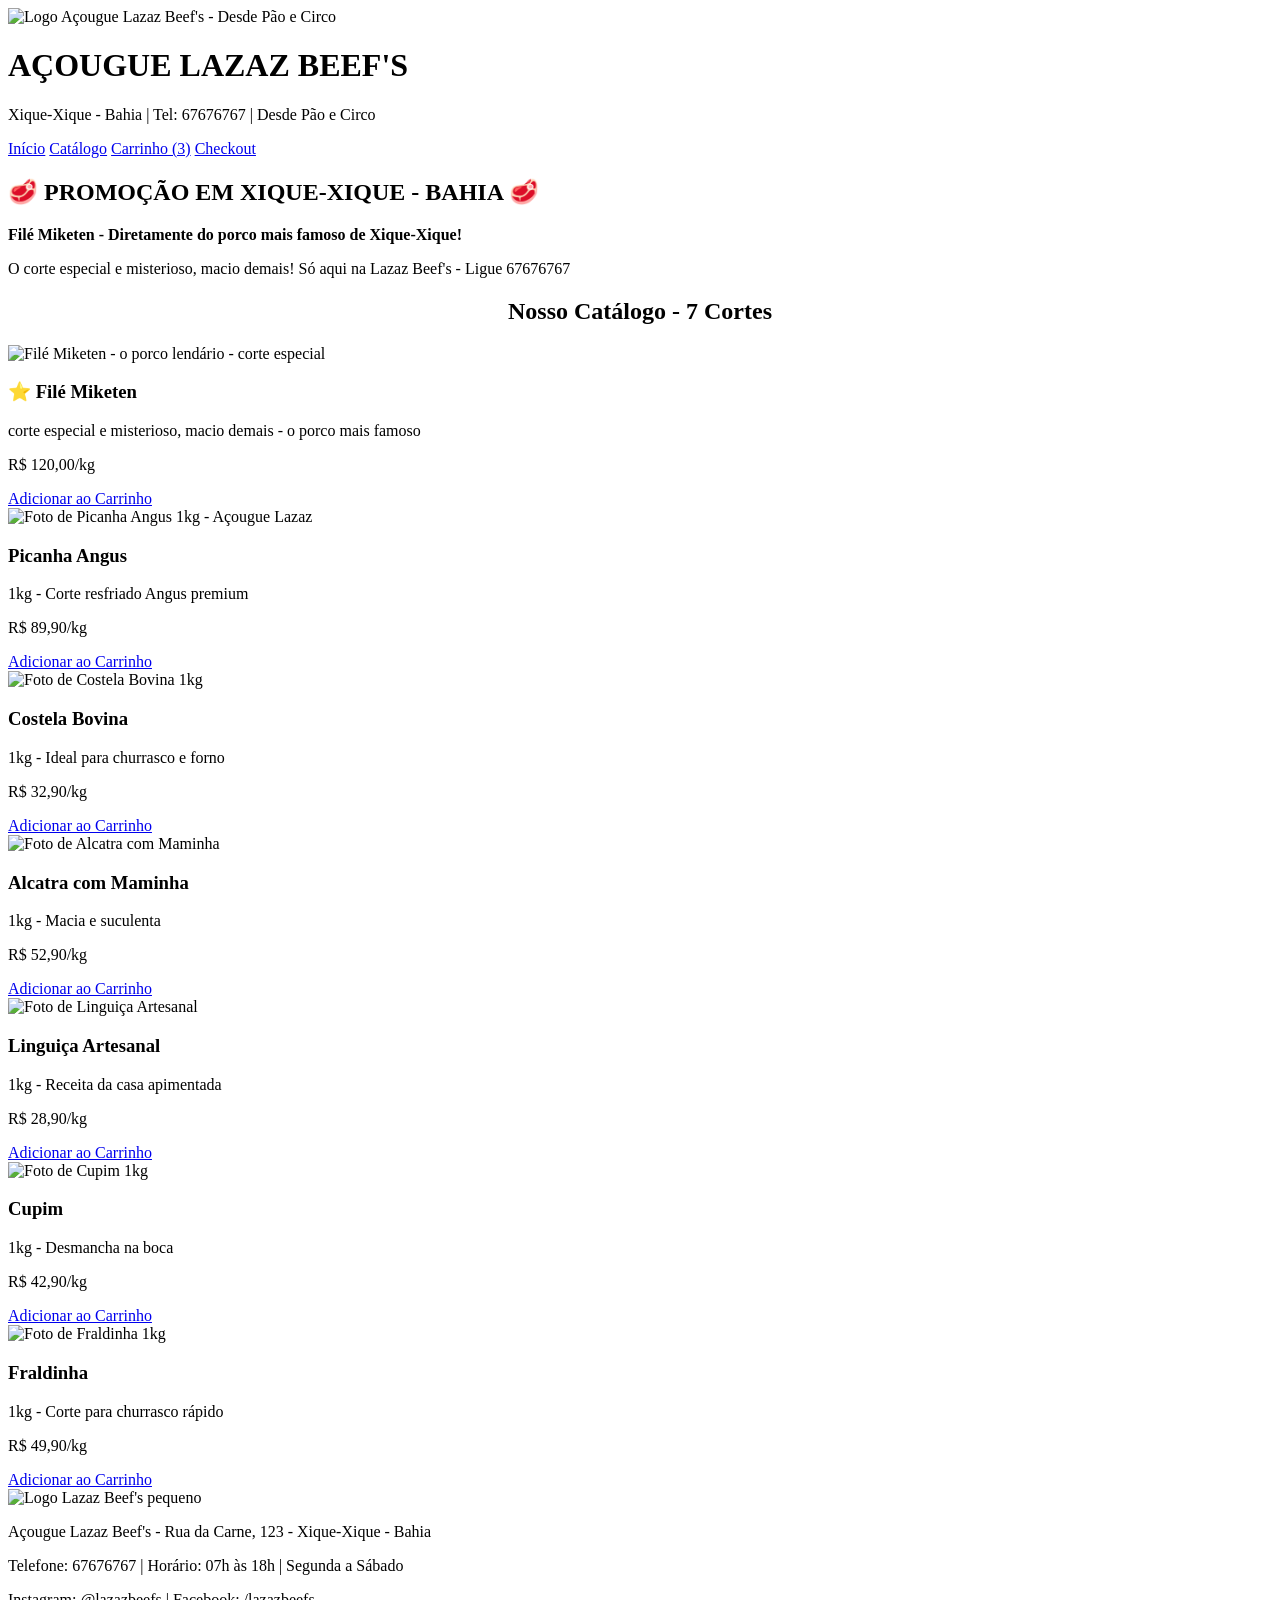
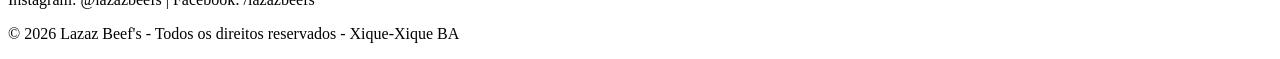
==== index_cliente.html @ 37920ee8 "Add files via upload" ====
<!DOCTYPE html>
<html lang="pt-br">
<head>
<meta charset="UTF-8">
<meta name="viewport" content="width=device-width, initial-scale=1.0">
<title>Lazaz Beef's - Açougue Xique-Xique - Filé Miketen</title>
<link rel="stylesheet" href="css/style.css">
</head>
<body>
<!-- Projeto Açougue Xique-Xique - Aluno João Victor - Kanban: To Do / Doing / Done - Filé Miketen -->

<header>
  <img src="img/logo.png" alt="Logo Açougue Lazaz Beef's - Desde Pão e Circo">
  <h1>AÇOUGUE LAZAZ BEEF'S</h1>
  <p>Xique-Xique - Bahia | Tel: 67676767 | Desde Pão e Circo</p>
</header>
<nav>
  <a href="index_cliente.html">Início</a>
  <a href="index_cliente.html#catalogo">Catálogo</a>
  <a href="carrinho.html">Carrinho (3)</a>
  <a href="checkout.html">Checkout</a>
</nav>

<main>
<section class="banner">
  <h2>🥩 PROMOÇÃO EM XIQUE-XIQUE - BAHIA 🥩</h2>
  <p><strong>Filé Miketen - Diretamente do porco mais famoso de Xique-Xique!</strong></p>
  <p>O corte especial e misterioso, macio demais! Só aqui na Lazaz Beef's - Ligue 67676767</p>
</section>

<section id="catalogo">
<h2 style="text-align:center;">Nosso Catálogo - 7 Cortes</h2>
<div class="catalogo">

<article class="produto destaque">
  <img src="img/miketen.png" alt="Filé Miketen - o porco lendário - corte especial">
  <h3>⭐ Filé Miketen</h3>
  <p>corte especial e misterioso, macio demais - o porco mais famoso</p>
  <p class="preco">R$ 120,00/kg</p>
  <a href="carrinho.html">Adicionar ao Carrinho</a>
</article>

<article class="produto">
  <img src="https://images.unsplash.com/photo-1546964053-d018c93c5d81?w=400&h=300&fit=crop" alt="Foto de Picanha Angus 1kg - Açougue Lazaz">
  <h3>Picanha Angus</h3>
  <p>1kg - Corte resfriado Angus premium</p>
  <p class="preco">R$ 89,90/kg</p>
  <a href="carrinho.html">Adicionar ao Carrinho</a>
</article>

<article class="produto">
  <img src="https://images.unsplash.com/photo-1529193591184-b1d58069ecdd?w=400&h=300&fit=crop" alt="Foto de Costela Bovina 1kg">
  <h3>Costela Bovina</h3>
  <p>1kg - Ideal para churrasco e forno</p>
  <p class="preco">R$ 32,90/kg</p>
  <a href="carrinho.html">Adicionar ao Carrinho</a>
</article>

<article class="produto">
  <img src="https://images.unsplash.com/photo-1603360946369-dc9bb6258143?w=400&h=300&fit=crop" alt="Foto de Alcatra com Maminha">
  <h3>Alcatra com Maminha</h3>
  <p>1kg - Macia e suculenta</p>
  <p class="preco">R$ 52,90/kg</p>
  <a href="carrinho.html">Adicionar ao Carrinho</a>
</article>

<article class="produto">
  <img src="https://images.unsplash.com/photo-1599487488170-d11ec9c172f0?w=400&h=300&fit=crop" alt="Foto de Linguiça Artesanal">
  <h3>Linguiça Artesanal</h3>
  <p>1kg - Receita da casa apimentada</p>
  <p class="preco">R$ 28,90/kg</p>
  <a href="carrinho.html">Adicionar ao Carrinho</a>
</article>

<article class="produto">
  <img src="https://images.unsplash.com/photo-1558030006-450066393d65?w=400&h=300&fit=crop" alt="Foto de Cupim 1kg">
  <h3>Cupim</h3>
  <p>1kg - Desmancha na boca</p>
  <p class="preco">R$ 42,90/kg</p>
  <a href="carrinho.html">Adicionar ao Carrinho</a>
</article>

<article class="produto">
  <img src="https://images.unsplash.com/photo-1558030006-450066393d65?w=400&h=300&fit=crop&q=80" alt="Foto de Fraldinha 1kg">
  <h3>Fraldinha</h3>
  <p>1kg - Corte para churrasco rápido</p>
  <p class="preco">R$ 49,90/kg</p>
  <a href="carrinho.html">Adicionar ao Carrinho</a>
</article>

</div>
</section>
</main>

<footer>
  <img src="img/logo.png" alt="Logo Lazaz Beef's pequeno">
  <p>Açougue Lazaz Beef's - Rua da Carne, 123 - Xique-Xique - Bahia</p>
  <p>Telefone: 67676767 | Horário: 07h às 18h | Segunda a Sábado</p>
  <p>Instagram: @lazazbeefs | Facebook: /lazazbeefs</p>
  <p>&copy; 2026 Lazaz Beef's - Todos os direitos reservados - Xique-Xique BA</p>
</footer>

</body>
</html>
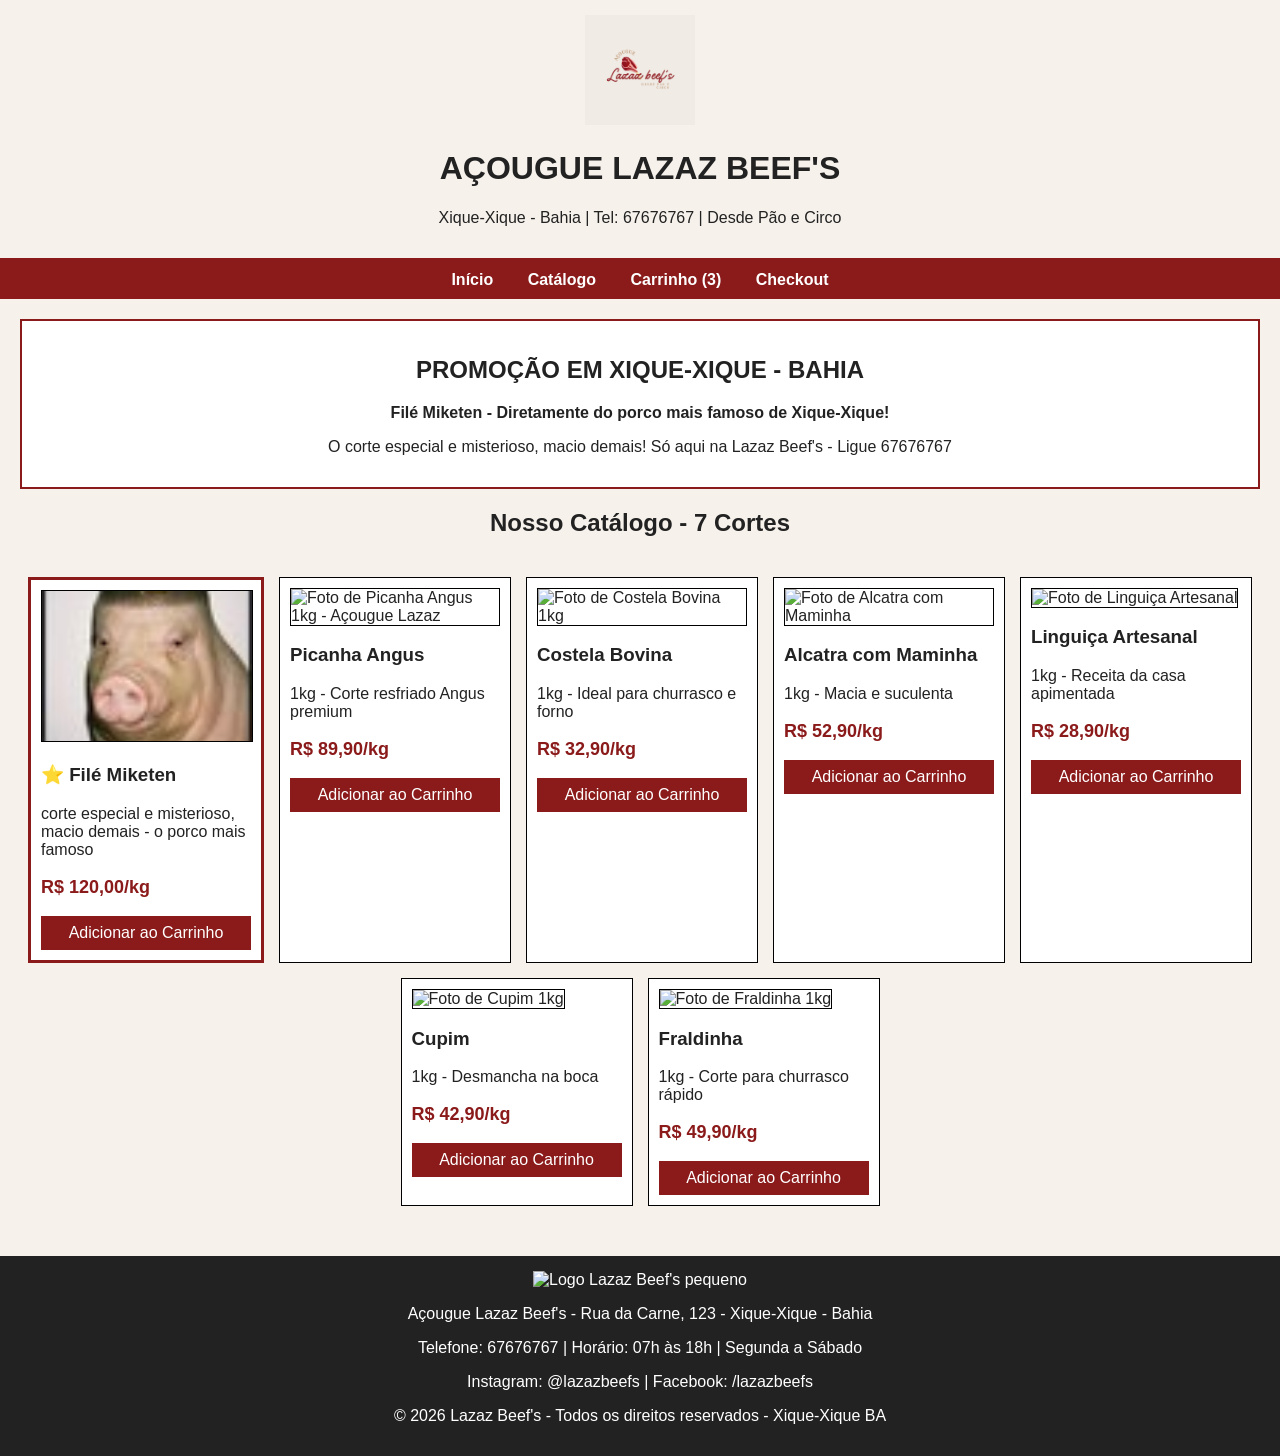
==== commit 36a5973a: "Update index_cliente.html" ====
--- a/index_cliente.html
+++ b/index_cliente.html
@@ -10,7 +10,7 @@
 <!-- Projeto Açougue Xique-Xique - Aluno João Victor - Kanban: To Do / Doing / Done - Filé Miketen -->
 
 <header>
-  <img src="img/logo.png" alt="Logo Açougue Lazaz Beef's - Desde Pão e Circo">
+  <img src="logo.png" alt="Logo Açougue Lazaz Beef's - Desde Pão e Circo">
   <h1>AÇOUGUE LAZAZ BEEF'S</h1>
   <p>Xique-Xique - Bahia | Tel: 67676767 | Desde Pão e Circo</p>
 </header>
@@ -23,7 +23,7 @@
 
 <main>
 <section class="banner">
-  <h2>🥩 PROMOÇÃO EM XIQUE-XIQUE - BAHIA 🥩</h2>
+  <h2>PROMOÇÃO EM XIQUE-XIQUE - BAHIA</h2>
   <p><strong>Filé Miketen - Diretamente do porco mais famoso de Xique-Xique!</strong></p>
   <p>O corte especial e misterioso, macio demais! Só aqui na Lazaz Beef's - Ligue 67676767</p>
 </section>
@@ -33,7 +33,7 @@
 <div class="catalogo">
 
 <article class="produto destaque">
-  <img src="img/miketen.png" alt="Filé Miketen - o porco lendário - corte especial">
+  <img src="miketen.png" alt="Filé Miketen - o porco lendário - corte especial">
   <h3>⭐ Filé Miketen</h3>
   <p>corte especial e misterioso, macio demais - o porco mais famoso</p>
   <p class="preco">R$ 120,00/kg</p>
--- a/css/style.css
+++ b/css/style.css
@@ -0,0 +1,28 @@
+
+/* Projeto Açougue Lazaz Beef's - CSS básico - Xique-Xique Bahia */
+body { font-family: Arial, sans-serif; margin:0; padding:0; background:#F6F1EB; color:#222; }
+header { background:#F6F1EB; border-bottom:3px solid #8B1A1A; padding:15px; text-align:center; }
+header img { height:110px; }
+nav { background:#8B1A1A; padding:10px; text-align:center; }
+nav a { color:white; margin:0 15px; text-decoration:none; font-weight:bold; }
+nav a:hover { text-decoration:underline; }
+.banner { background:white; border:2px solid #8B1A1A; margin:20px; padding:15px; text-align:center; }
+.catalogo { display:flex; flex-wrap:wrap; gap:15px; padding:20px; justify-content:center; }
+.produto { border:1px solid black; background:white; width:210px; padding:10px; }
+.produto.destaque { border:3px solid #8B1A1A; }
+.produto img { width:100%; height:150px; object-fit:cover; border:1px solid #000; }
+.preco { color:#8B1A1A; font-weight:bold; font-size:18px; }
+.produto a { display:block; background:#8B1A1A; color:white; text-align:center; padding:8px; margin-top:8px; text-decoration:none; }
+.produto a:hover { background:#500000; }
+table { width:95%; margin:20px auto; border-collapse:collapse; background:white; }
+th, td { border:1px solid black; padding:8px; text-align:left; }
+th { background:#8B1A1A; color:white; }
+.resumo { border:1px solid black; background:white; padding:15px; width:320px; margin:20px auto; }
+form { background:white; border:1px solid black; padding:15px; margin:20px; }
+label { display:block; margin-top:10px; font-weight:bold; }
+input[type="text"], input[type="email"], input[type="tel"], input[type="number"] { width:95%; padding:6px; border:1px solid #000; }
+button { background:#8B1A1A; color:white; padding:12px 20px; border:none; cursor:pointer; margin-top:15px; width:100%; font-size:16px; }
+button:hover { background:#500000; }
+footer { background:#222; color:white; padding:15px; text-align:center; margin-top:30px; }
+footer img { height:60px; }
+@media (max-width:600px){ .catalogo{flex-direction:column; align-items:center;} .produto{width:90%;} table{font-size:14px;} }
